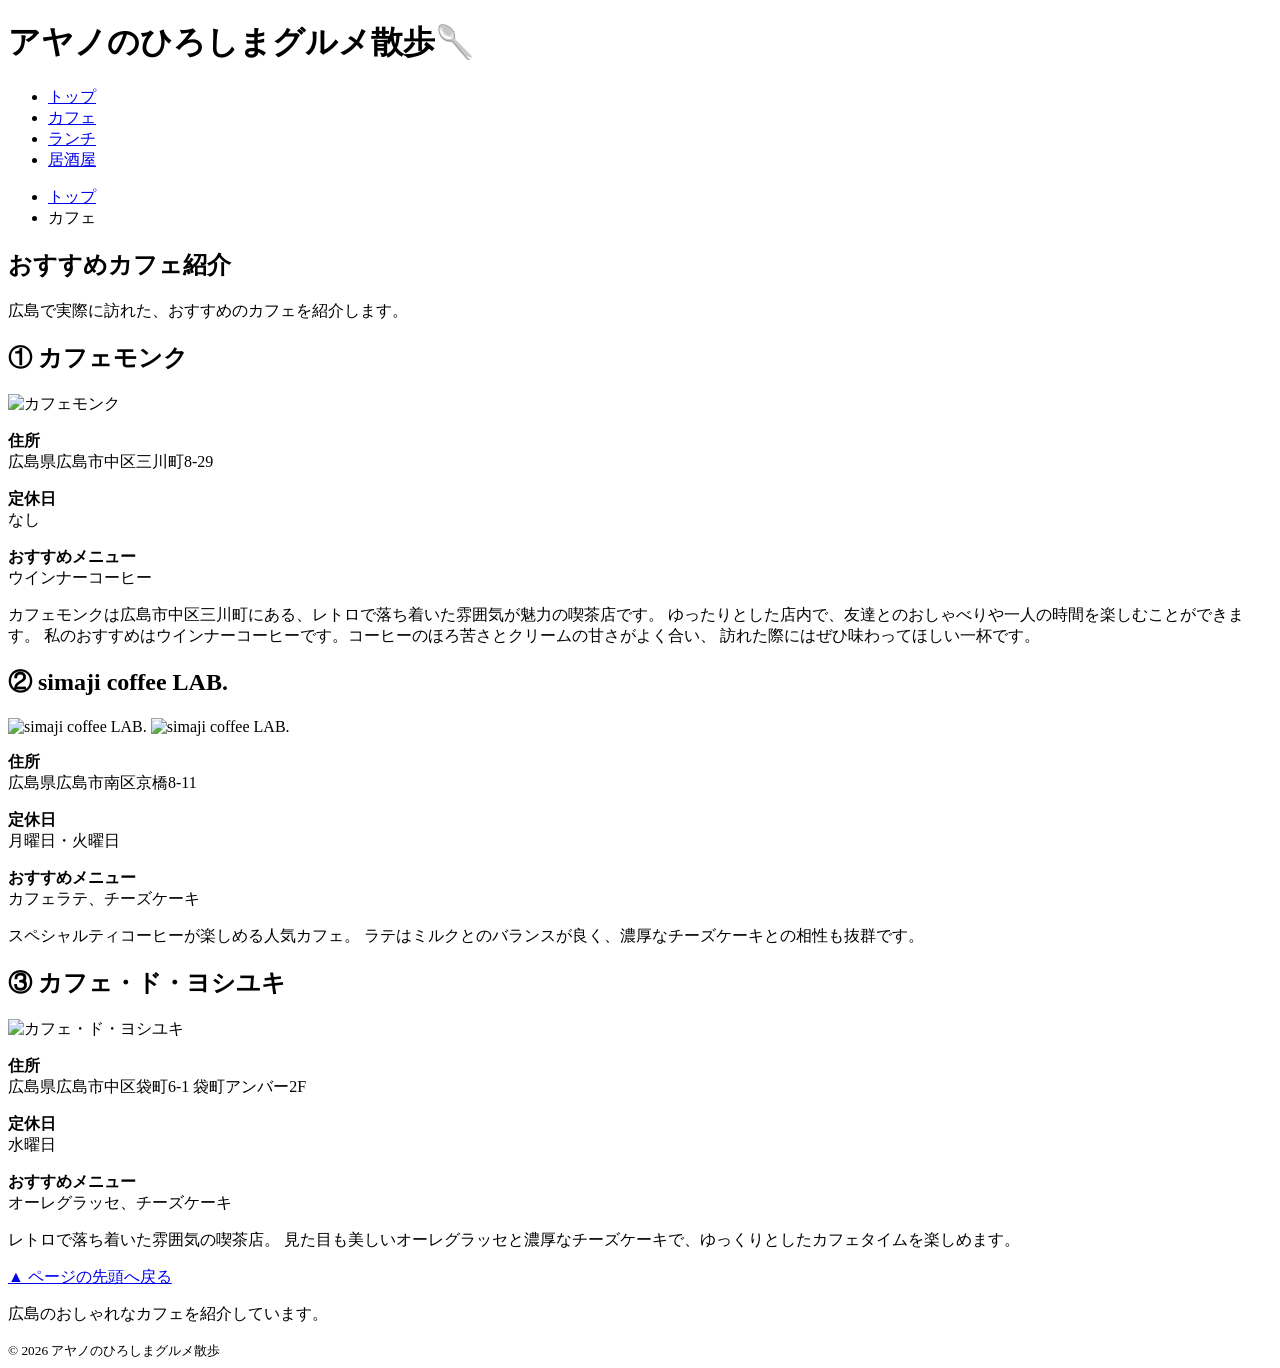
==== cafe.html @ 5a87f4d7 "Add files via upload" ====
<!DOCTYPE html>
<html lang="ja">

<head>
<meta charset="UTF-8">
<title>カフェ紹介：アヤノのひろしまグルメ散歩</title>
<link rel="stylesheet" href="css/mystyle.css">
</head>

<body class="cafe"></body>

<header id="pagetop">

<h1>アヤノのひろしまグルメ散歩🥄</h1>

<nav>
<ul>
<li>
    <a href="index.html">トップ</a>
</li>
<li><a href="cafe.html">カフェ</a></li>
<li><a href="lunch.html">ランチ</a></li>
<li><a href="izakaya.html">居酒屋</a></li>
</ul>
</nav>

</header>

<article>

<nav class="breadcrumb">
<ul>
<li><a href="index.html">トップ</a></li>
<li>カフェ</li>
</ul>
</nav>

<h1>おすすめカフェ紹介</h1>

<div class="catch">
<p>
広島で実際に訪れた、おすすめのカフェを紹介します。
</p>
</div>

<section>

<h2>① カフェモンク</h2>

<img src="image/cafe1.jpg" width="500" alt="カフェモンク">

<p><strong>住所</strong><br>
広島県広島市中区三川町8-29</p>

<p><strong>定休日</strong><br>
なし</p>

<p><strong>おすすめメニュー</strong><br>
ウインナーコーヒー</p>

<p>
カフェモンクは広島市中区三川町にある、レトロで落ち着いた雰囲気が魅力の喫茶店です。 ゆったりとした店内で、友達とのおしゃべりや一人の時間を楽しむことができます。 私のおすすめはウインナーコーヒーです。コーヒーのほろ苦さとクリームの甘さがよく合い、 訪れた際にはぜひ味わってほしい一杯です。
</p>

</section>

<section>

<h2>② simaji coffee LAB.</h2>

<div class="cafe-photo">
<img src="image/cafe2.jpg" width="400" alt="simaji coffee LAB.">
<img src="image/cafe2-2.jpg" width="400" alt="simaji coffee LAB.">
</div>
<p><strong>住所</strong><br>
広島県広島市南区京橋8-11</p>

<p><strong>定休日</strong><br>
月曜日・火曜日</p>

<p><strong>おすすめメニュー</strong><br>
カフェラテ、チーズケーキ</p>
<p>
スペシャルティコーヒーが楽しめる人気カフェ。
ラテはミルクとのバランスが良く、濃厚なチーズケーキとの相性も抜群です。
</p>
</section>

<section>

<h2>③ カフェ・ド・ヨシユキ</h2>

<img src="image/cafe3.jpg" width="500" alt="カフェ・ド・ヨシユキ">

<p><strong>住所</strong><br>
広島県広島市中区袋町6-1 袋町アンバー2F</p>

<p><strong>定休日</strong><br>
水曜日</p>

<p><strong>おすすめメニュー</strong><br>
オーレグラッセ、チーズケーキ</p>

<p>
レトロで落ち着いた雰囲気の喫茶店。
見た目も美しいオーレグラッセと濃厚なチーズケーキで、ゆっくりとしたカフェタイムを楽しめます。
</p>

</section>

<p class="sentou">
<a href="#pagetop">▲ ページの先頭へ戻る</a>
</p>

</article>

<footer>

<p>
広島のおしゃれなカフェを紹介しています。
</p>

<small>
&copy; 2026 アヤノのひろしまグルメ散歩
</small>

</footer>

</body>
</html>
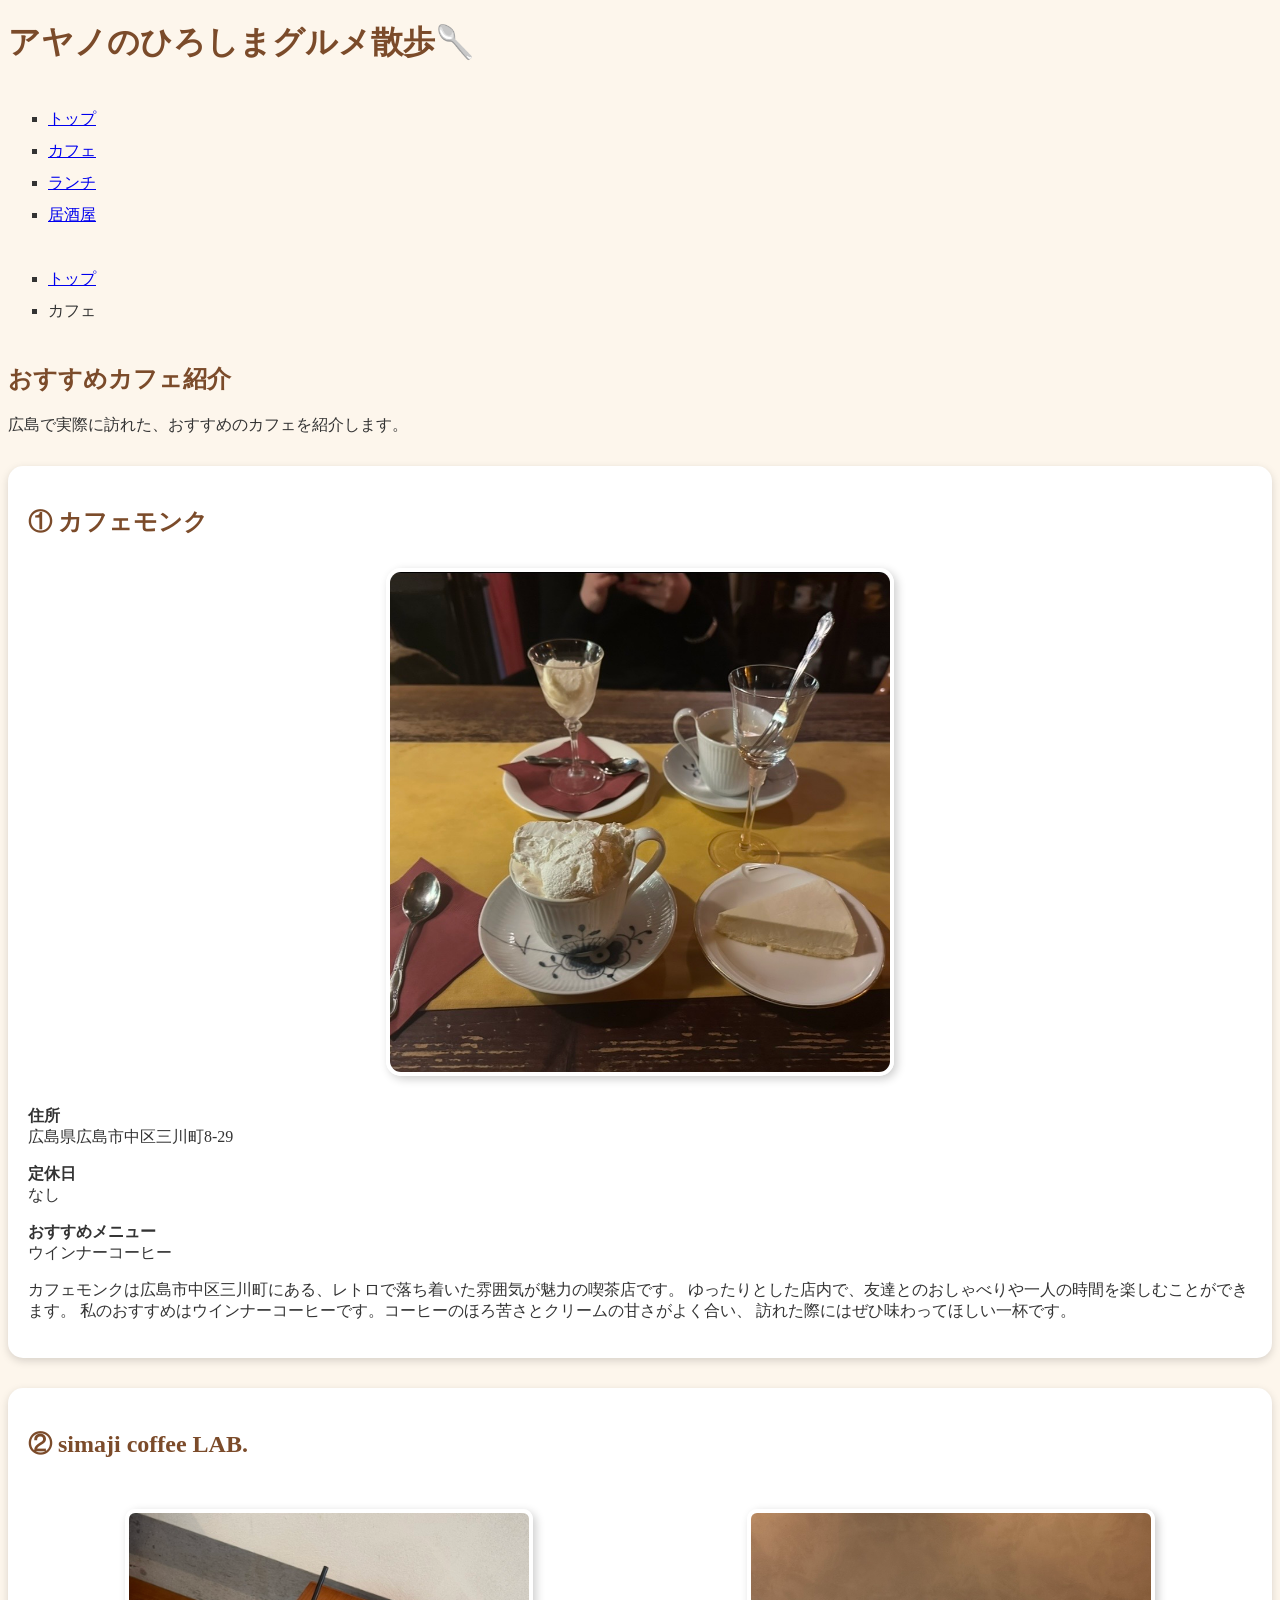
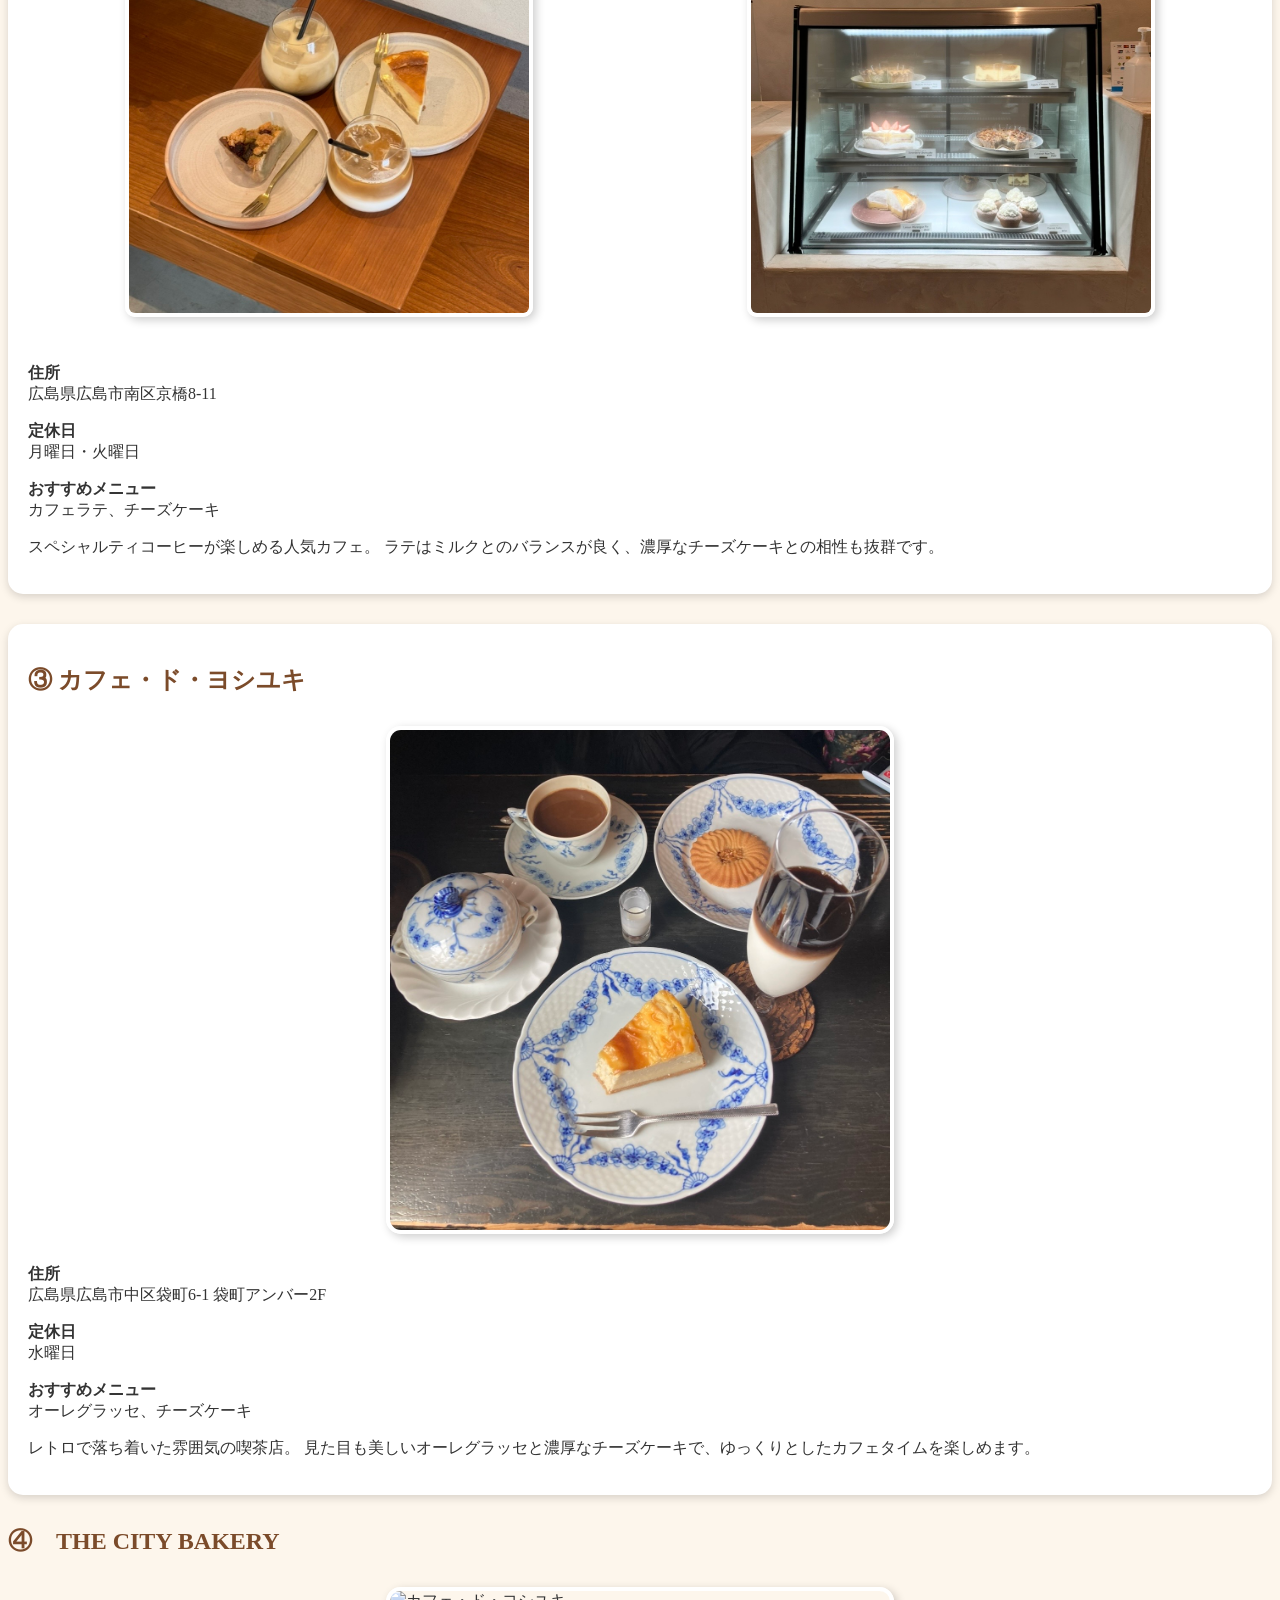
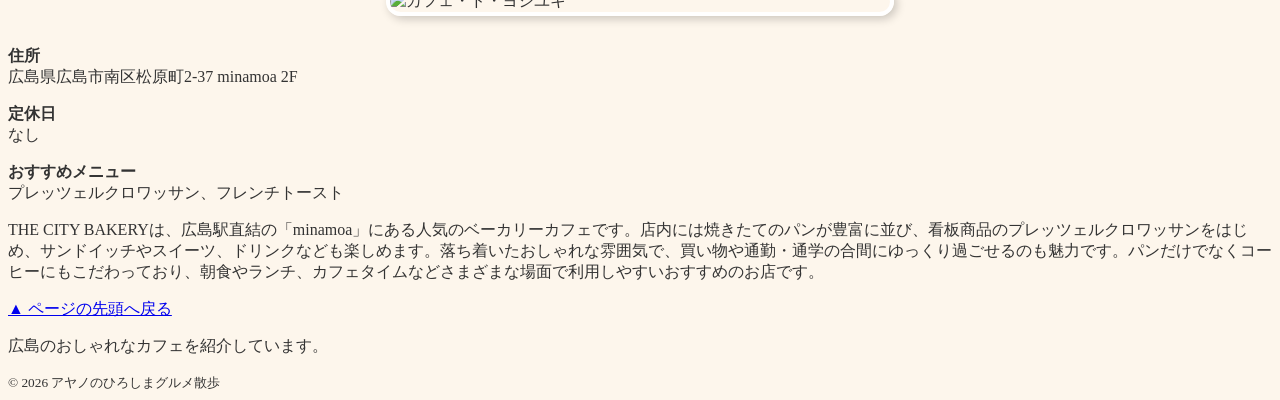
==== commit b724cb38: "Add files via upload" ====
--- a/cafe.html
+++ b/cafe.html
@@ -7,7 +7,7 @@
 <link rel="stylesheet" href="css/mystyle.css">
 </head>
 
-<body class="cafe"></body>
+<body  class="cafe">
 
 <header id="pagetop">
 
@@ -108,6 +108,26 @@
 
 </section>
 
+<h2>④　THE CITY BAKERY</h2>
+
+<img src="image/cafe.jpg" width="500" alt="カフェ・ド・ヨシユキ">
+
+<p><strong>住所</strong><br>
+広島県広島市南区松原町2-37 minamoa 2F</p>
+
+<p><strong>定休日</strong><br>
+なし</p>
+
+<p><strong>おすすめメニュー</strong><br>
+プレッツェルクロワッサン、フレンチトースト</p>
+
+<p>
+THE CITY BAKERYは、広島駅直結の「minamoa」にある人気のベーカリーカフェです。店内には焼きたてのパンが豊富に並び、看板商品のプレッツェルクロワッサンをはじめ、サンドイッチやスイーツ、ドリンクなども楽しめます。落ち着いたおしゃれな雰囲気で、買い物や通勤・通学の合間にゆっくり過ごせるのも魅力です。パンだけでなくコーヒーにもこだわっており、朝食やランチ、カフェタイムなどさまざまな場面で利用しやすいおすすめのお店です。
+</p>
+
+</section>
+
+
 <p class="sentou">
 <a href="#pagetop">▲ ページの先頭へ戻る</a>
 </p>
@@ -127,4 +147,5 @@
 </footer>
 
 </body>
-</html>+</html>
+
--- a/css/mystyle.css
+++ b/css/mystyle.css
@@ -0,0 +1,202 @@
+@charset "utf-8";
+
+body{
+    background-color:#fff7f0;
+    color:#333333;
+    font-size: 16px;
+}
+
+h1{
+    color:#ff0066;
+}
+
+h2{
+    color:#cc6699;
+}
+
+p{
+    color:#333333;
+}
+
+.cafe-photo{
+    display:flex;
+    gap:20px;
+    justify-content:center;
+    margin-bottom:15px;
+}
+
+.cafe-photo img{
+    border-radius:10px;
+}
+
+/* カフェページだけ背景をベージュにする */
+body.cafe {
+    background-color: #fdf6ec;
+}
+
+/* カフェページの見出し */
+body.cafe h1,
+body.cafe h2 {
+    color: #7b4b2a;
+}
+
+/* 画像をおしゃれにする（全ページ共通） */
+img {
+    border-radius: 15px;
+    border: 4px solid #ffffff;
+    box-shadow: 3px 3px 10px rgba(0, 0, 0, 0.2);
+    margin: 10px 0;
+}
+
+/* カフェページ */
+body.cafe {
+    background-color: #fdf6ec;
+}
+
+body.cafe h1,
+body.cafe h2 {
+    color: #7b4b2a;
+}
+
+/* 居酒屋ページ */
+body.izakaya {
+    background-color: #fff3e6;
+}
+
+body.izakaya h1,
+body.izakaya h2 {
+    color: #b85c00;
+}
+
+/* 画像（全ページ共通） */
+img {
+    border-radius: 15px;
+    border: 4px solid #ffffff;
+    box-shadow: 3px 3px 10px rgba(0, 0, 0, 0.2);
+    margin: 10px 0;
+}
+
+/* ランチページ */
+body.lunch {
+    background-color: #eef8e8;
+}
+
+body.lunch h1,
+body.lunch h2 {
+    color: #4f7d3a;
+}
+
+section {
+    background-color: white;
+    padding: 20px;
+    margin: 30px 0;
+    border-radius: 15px;
+    box-shadow: 0 3px 8px rgba(0,0,0,0.15);
+}
+
+/* トップページ */
+body.top {
+    background-color: #ffffff;
+    background-image: radial-gradient(#cfcfcf 3px, transparent 3px);
+    background-size: 35px 35px;
+}
+
+/* タイトル */
+body.top h1 {
+    color: #333333;
+    text-align: center;
+    text-shadow: 2px 2px 5px rgba(0,0,0,0.3);
+
+}
+
+/* 小見出し */
+body.top h2 {
+    color: #555555;
+}
+
+/* トップページの説明欄 */
+body.top .index-box {
+    background-color: rgba(255, 255, 255, 0.9);
+    padding: 20px;
+    border-radius: 15px;
+    box-shadow: 3px 3px 10px rgba(0,0,0,0.15);
+}
+
+.point{
+    color:#ff7f50;
+    font-weight:bold;
+}
+
+article img{
+    display: block;
+    margin: 30px auto;
+}
+
+ul{
+    list-style-type: square;
+    line-height: 2;
+    display: inline-block;
+    text-align: left;
+}
+
+body.top img{
+    display: block;
+    margin: 30px auto;
+}
+
+.menu{
+    list-style-type: none;
+    margin: 20px 0;
+    padding: 0;
+    text-align: center;
+}
+
+.menu li{
+    display: inline-block;
+    margin: 0 15px;
+}
+
+.menu a{
+    text-decoration: none;
+    color: #333333;
+    font-weight: bold;
+}
+
+.menu{
+    overflow: hidden;
+}
+
+.menu li{
+    float: left;
+    width: 25%;
+}
+
+.clear{
+    clear: both;
+}
+
+ul{
+    line-height:2;
+    display:inline-block;
+    text-align:left;
+}
+
+.genre li{
+    list-style-image:url("../image/mark.gif");
+}
+
+.point-img{
+    float:right;
+    box-shadow:0 0 10px 3px #aaa;
+    border-radius:15px;
+    margin-left:10px;
+    margin-bottom:10px;
+}
+
+.clear{
+    clear:both;
+}
+
+.clear{
+    clear:both;
+}
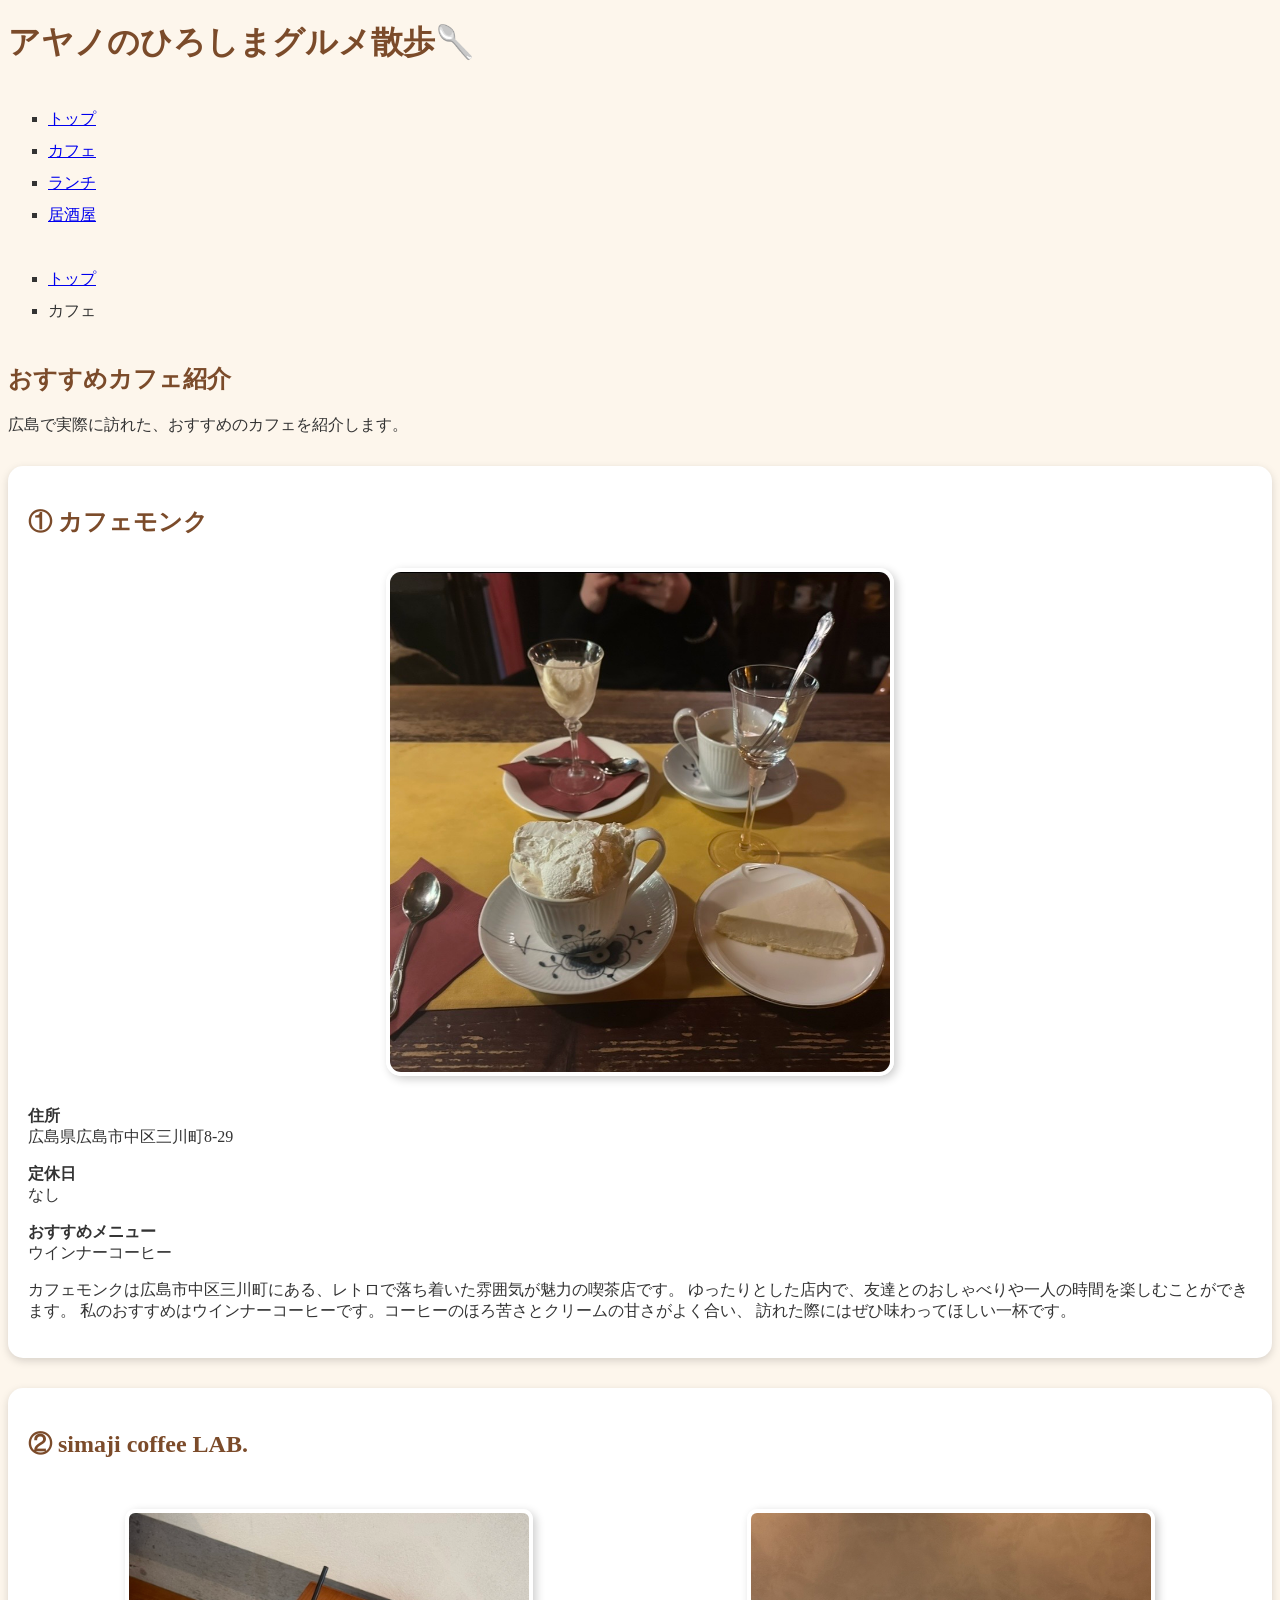
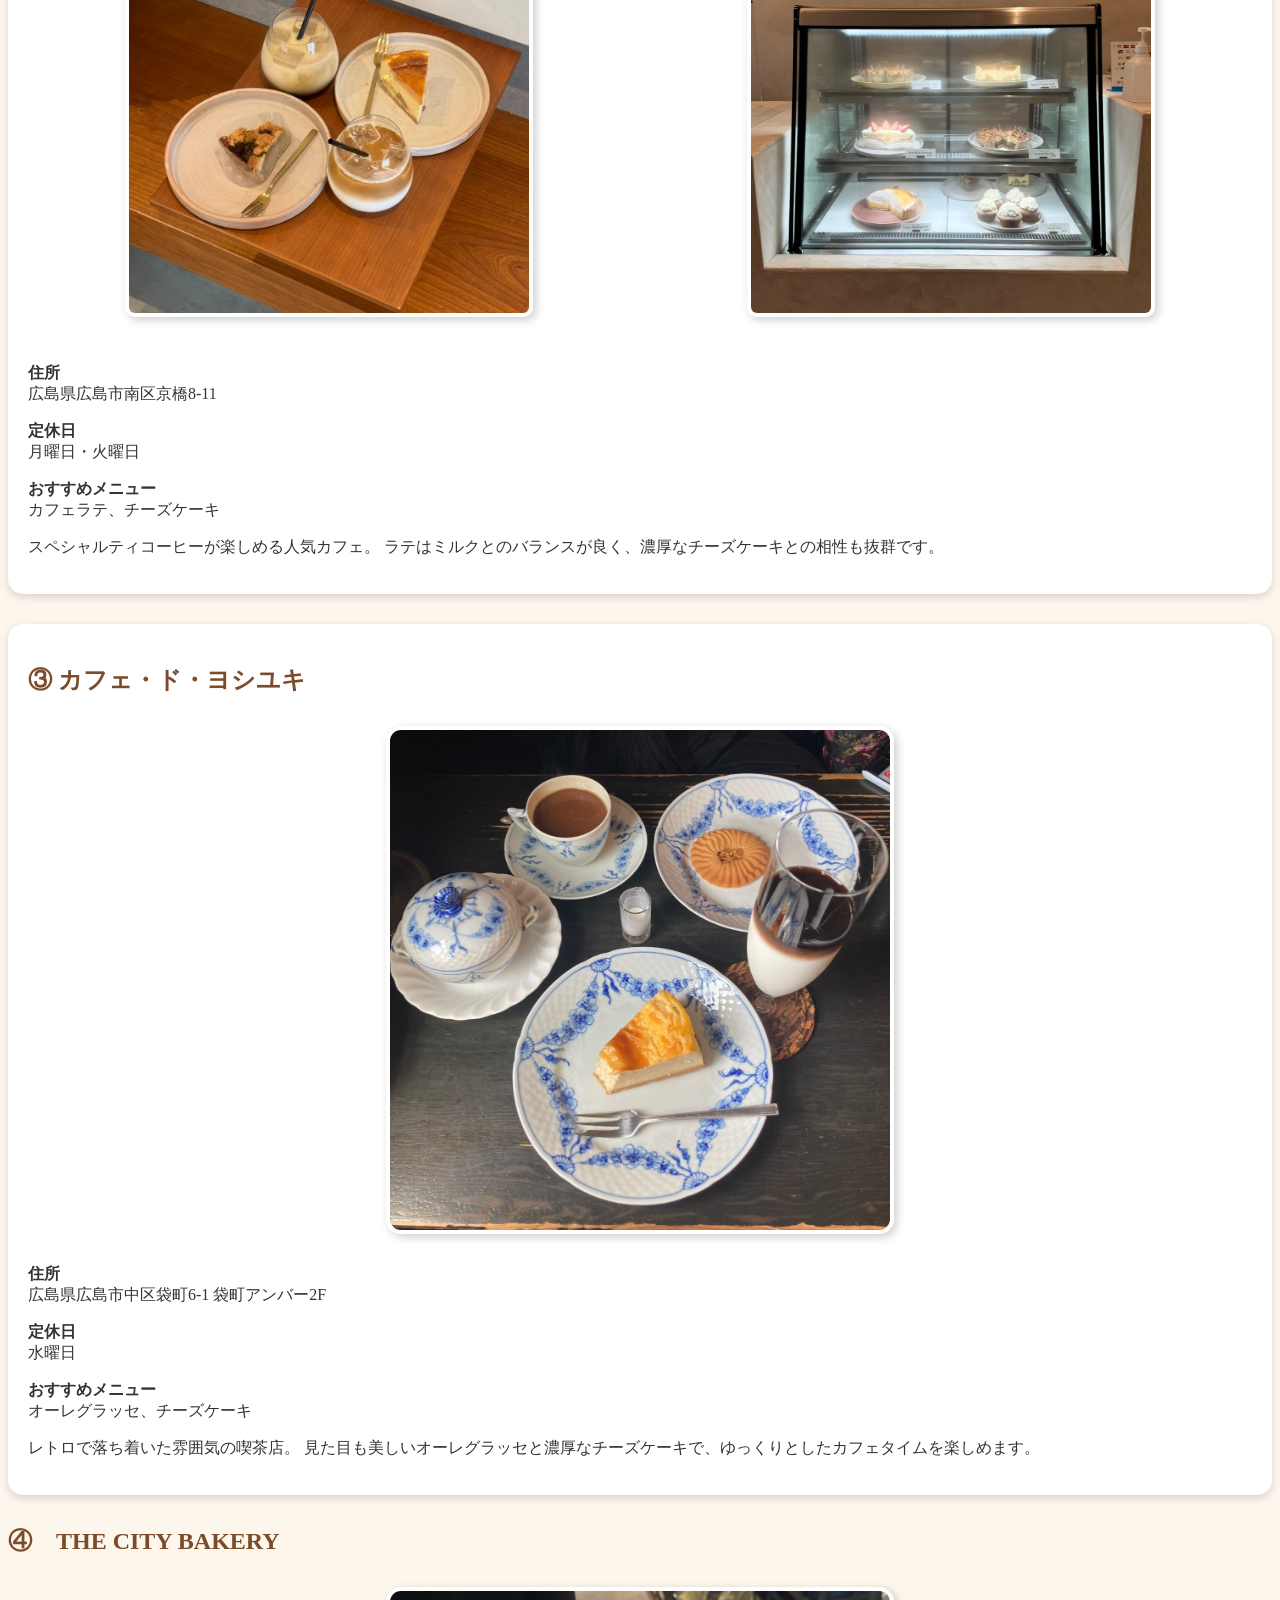
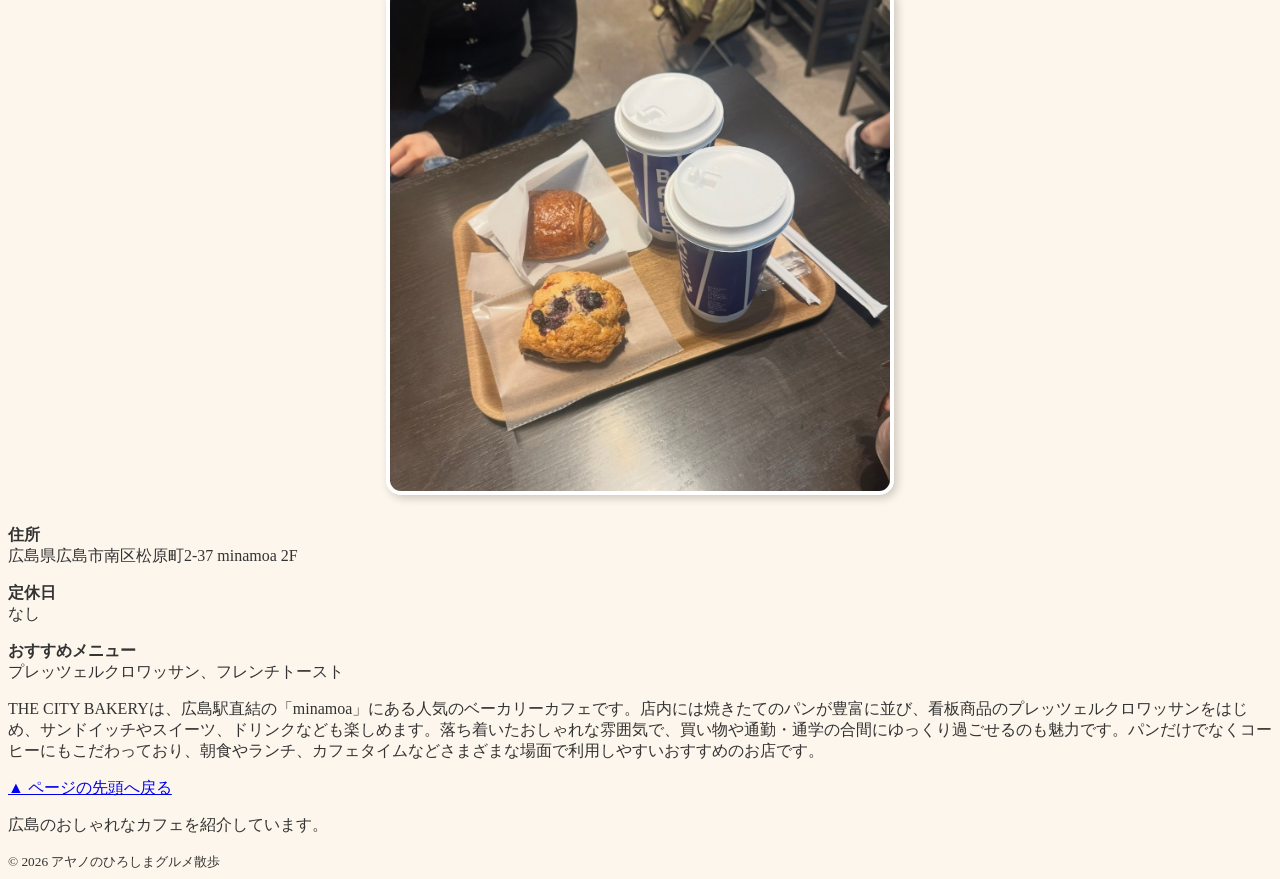
==== commit 708953f3: "Add files via upload" ====
--- a/cafe.html
+++ b/cafe.html
@@ -110,7 +110,7 @@
 
 <h2>④　THE CITY BAKERY</h2>
 
-<img src="image/cafe.jpg" width="500" alt="カフェ・ド・ヨシユキ">
+<img src="image/cafe4.jpg" width="500" alt="THE CITY BAKERY">
 
 <p><strong>住所</strong><br>
 広島県広島市南区松原町2-37 minamoa 2F</p>
